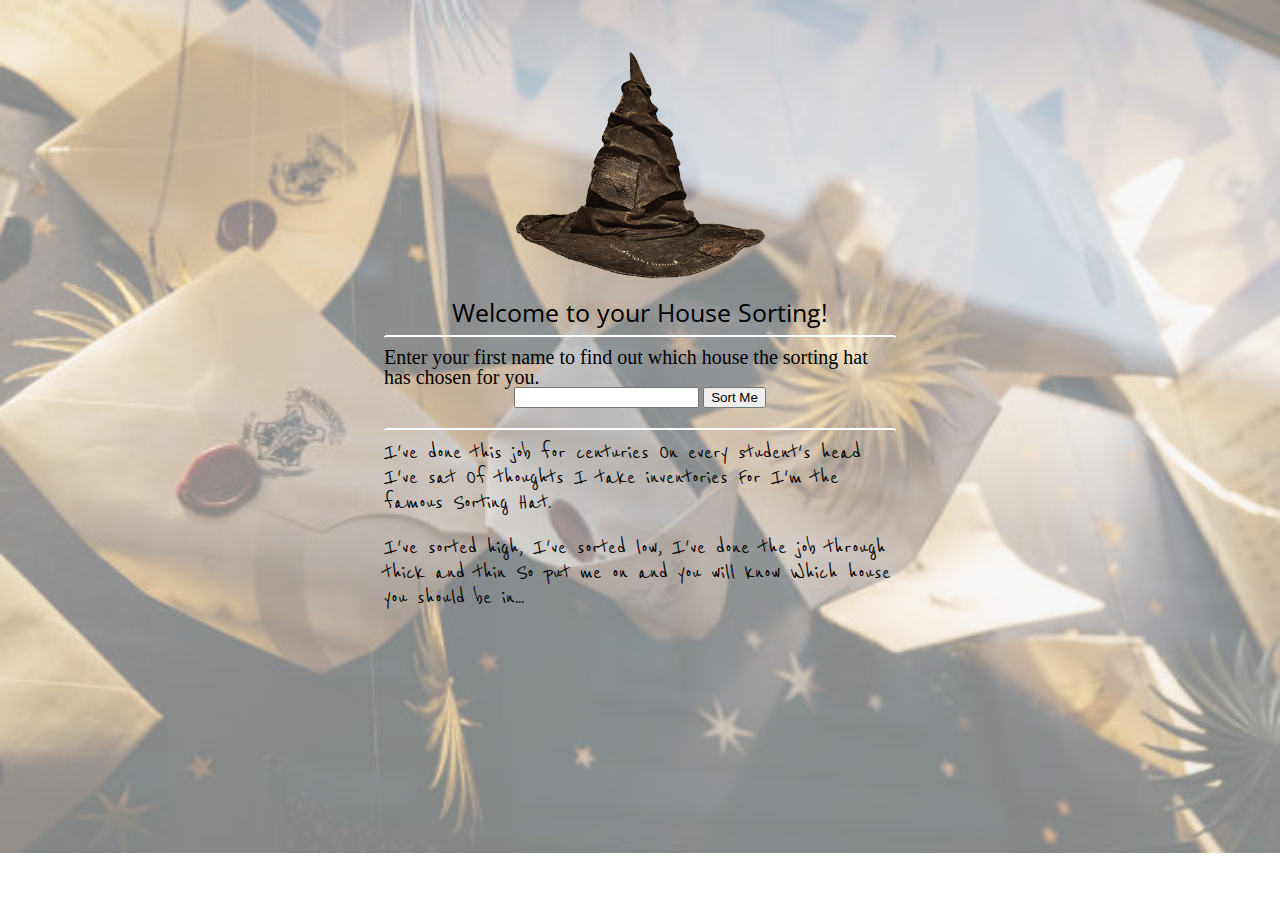
==== index.html @ 4f13e9ad "adds basic features" ====
<!DOCTYPE html>
<html lang="en">
  <head>
    <meta charset="UTF-8">
    <meta http-equiv="X-UA-Compatible" content="IE=edge">
    <meta name="viewport" content="width=device-width, initial-scale=1.0">
    <link rel="preconnect" href="https://fonts.googleapis.com">
    <link rel="preconnect" href="https://fonts.gstatic.com" crossorigin>
    <link href="https://fonts.googleapis.com/css2?family=Open+Sans&family=Reenie+Beanie&display=swap" rel="stylesheet">
    <link rel="stylesheet" href="./css/reset.css">
    <link rel="stylesheet" href="./css/style.css">
    <title>Document</title>
  </head>
  <body>
    <img id='background' src="img/hp_background.jpeg">
    <main>
      <section id="home">
        <img id="sorting-hat" src="./img/sorting_hat.png">
        <h2>Welcome to your House Sorting!</h2>
        <h3>Enter your first name to find out which house the sorting hat has chosen for you.</h3>
        <form>
          <input type="text" name="name">
          <button type="submit">Sort Me</button>
        </form>
        <article id="welcome">
          <p>I've done this job for centuries
            On every student's head I've sat
            Of thoughts I take inventories
            For I'm the famous Sorting Hat.
          </p>
          <p>
            I've sorted high, I've sorted low,
            I've done the job through thick and thin
            So put me on and you will know
            Which house you should be in...
          </p>
        </article>
      </section>
    </main>
    <script src="./js/student.js"></script>
    <script src="./js/app.js"></script>
  </body>
</html>
---- css/style.css ----
#background {
  position: absolute;
  z-index: -1;
  width: 100%;
  opacity: 50%;
}

main {
  display: flex;
  justify-content: center;
}

#home {
  width: 40%;
  display: flex;
  flex-direction: column;
  justify-content: center;
  align-items: center;
}

#home img {
  width: 50%;
  margin-top: 50px;
}

#home h2 {
  font-size: 25px;
  margin-top: 20px;
  font-family: 'Open Sans', sans-serif;
}

#home h3 {
  font-size: 20px;
  margin-top: 10px;
  font-family: 'Times New Roman', Times, serif;
  border-top: 2px solid white;
  border-radius: 3px;
  padding-top: 10px;
}


#home p {
  font-size: 25px;
  margin-top: 20px;
  font-family: 'Reenie Beanie', cursive;
}

#home p:nth-child(1) {
  border-top: 2px solid white;
  border-radius: 3px;
  padding-top: 10px;
}

#houses {
  display: flex;
  flex-wrap: wrap;
}

#house-article {
  width: 50%;
  display: flex;
  flex-direction: column;
  justify-content: center;
  align-items: center;
  margin-top: 25px;
}

#house-article img {
  margin-top: 20px;
  width: 20%;
}

#rc {
  margin-top: 20px;
  width: 25%;
}

#house-article h2 {
  font-size: 25px;
  margin-top: 15px;
  font-family: 'Open Sans', sans-serif;
}

#house-article ul {
  margin-top: 15px;
}

#house-article li {
  font-size: 20px;
  font-family: 'Reenie Beanie', cursive;
}
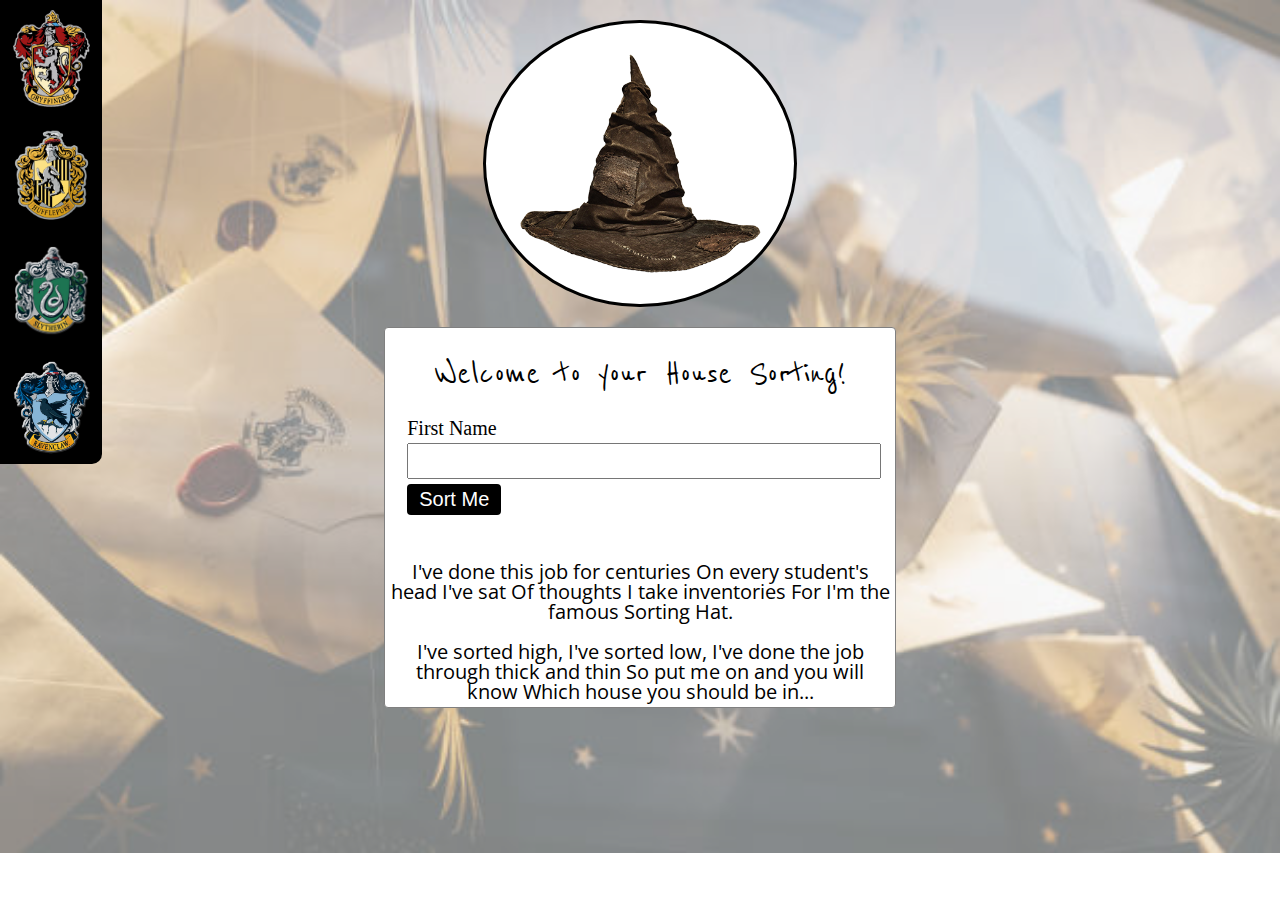
==== commit 8109075f: "instantiate students" ====
--- a/index.html
+++ b/index.html
@@ -13,27 +13,39 @@
   </head>
   <body>
     <img id='background' src="img/hp_background.jpeg">
+    <header>
+      <nav>
+        <img src="./img/gryffindor.png">
+        <img src="./img/hufflepuff.png">
+        <img src="./img/slytherin.png">
+        <img src="./img/ravenclaw.png">
+      </nav>
+    </header>
     <main>
       <section id="home">
-        <img id="sorting-hat" src="./img/sorting_hat.png">
-        <h2>Welcome to your House Sorting!</h2>
-        <h3>Enter your first name to find out which house the sorting hat has chosen for you.</h3>
-        <form>
-          <input type="text" name="name">
-          <button type="submit">Sort Me</button>
-        </form>
-        <article id="welcome">
-          <p>I've done this job for centuries
-            On every student's head I've sat
-            Of thoughts I take inventories
-            For I'm the famous Sorting Hat.
-          </p>
-          <p>
-            I've sorted high, I've sorted low,
-            I've done the job through thick and thin
-            So put me on and you will know
-            Which house you should be in...
-          </p>
+        <div id="picture-box">
+          <img id="sorting-hat" src="./img/sorting_hat.png">
+        </div>
+        <div id="card-content">
+          <h2>Welcome to your House Sorting!</h2>
+          <form>
+            <legend>First Name</legend>
+            <input type="text" name="name">
+            <button type="submit">Sort Me</button>
+          </form>
+          <article id="welcome">
+            <p>I've done this job for centuries
+              On every student's head I've sat
+              Of thoughts I take inventories
+              For I'm the famous Sorting Hat.
+            </p>
+            <p>
+              I've sorted high, I've sorted low,
+              I've done the job through thick and thin
+              So put me on and you will know
+              Which house you should be in...
+            </p>
+          </div>
         </article>
       </section>
     </main>
--- a/css/style.css
+++ b/css/style.css
@@ -6,11 +6,35 @@
   opacity: 50%;
 }
 
+header {
+  width: 8%;
+  position: absolute;
+  top: 0px;
+  left: 0px;
+}
+
+nav {
+  display: flex;
+  height: fit-content;
+  background-color: black;
+  flex-direction: column;
+  border-bottom-right-radius: 10px;
+  justify-content: space-evenly;
+  align-items: center;
+}
+
+nav img {
+  width: 75%;
+  margin-top: 10px;
+  margin-bottom: 10px;
+}
+
 main {
   display: flex;
   justify-content: center;
 }
 
+/* center column styling */
 #home {
   width: 40%;
   display: flex;
@@ -19,31 +43,67 @@
   align-items: center;
 }
 
-#home img {
-  width: 50%;
-  margin-top: 50px;
+#home #picture-box {
+  margin-top: 20px;
+  background-color: #fff;
+  border-radius: 50%;
+  width: 60%;
+  border: 3px solid black;
+}
+
+#home #picture-box img {
+  width: 80%;
+  padding: 20px;
+  display: block;
+  margin: 10px auto;
+}
+
+#home #card-content {
+  padding: 5px;
+  display: flex;
+  flex-direction: column;
+  align-items: center;
+  background-color: #fff;
+  border: 1px solid grey;
+  border-radius: 4px;
+  margin-top: 20px;
 }
 
 #home h2 {
-  font-size: 25px;
+  font-size: 40px;
+  margin-top: 20px;
+  margin-bottom: 20px;
+  font-family: 'Reenie Beanie', cursive;
+}
+
+#home legend {
+  font-size: 20px;
+  margin-left: 2.5%;
+  font-family: 'Times New Roman', Times, serif;
+  margin-bottom: 5px;
+}
+
+#home form {
+  width: 100%;
+  padding: 5px;
+  /* border: 1px solid grey; */
+  border-radius: 4px;
+  margin-bottom: 10px;
+  box-sizing: border-box;
+}
+
+#home input {
+  width: 95%;
+  margin-left: 2.5%;
+  height: 30px;
+  margin-bottom: 5px;
+}
+
+#home p {
+  font-size: 20px;
   margin-top: 20px;
   font-family: 'Open Sans', sans-serif;
-}
-
-#home h3 {
-  font-size: 20px;
-  margin-top: 10px;
-  font-family: 'Times New Roman', Times, serif;
-  border-top: 2px solid white;
-  border-radius: 3px;
-  padding-top: 10px;
-}
-
-
-#home p {
-  font-size: 25px;
-  margin-top: 20px;
-  font-family: 'Reenie Beanie', cursive;
+  text-align: center;
 }
 
 #home p:nth-child(1) {
@@ -52,43 +112,81 @@
   padding-top: 10px;
 }
 
+button {
+  border: none;
+  background: #000;
+  color: #fff;
+  padding: 4px 12px;
+  font-size: 20px;
+  transition: 350ms all;
+  margin-left: 2.5%;
+  border-radius: 4px;
+}
+
+button:hover {
+  background: goldenrod;
+}
+
+a:link, a:visited {
+  text-decoration: none;
+  color: black;
+  margin-top: 10px;
+  margin-bottom: 20px;
+}
+
+a:hover {
+  transform: scale(1.25);
+  transition: 2s;
+}
+
 #houses {
   display: flex;
+  justify-content: center;
+}
+
+#houses main {
+  display: flex;
   flex-wrap: wrap;
+  justify-content: space-around;
+  width: 65%;
 }
 
 #house-article {
-  width: 50%;
+  width: 40%;
   display: flex;
   flex-direction: column;
-  justify-content: center;
-  align-items: center;
   margin-top: 25px;
+  border: 2px solid grey;
+  border-radius: 4px;
+  background-color: #fff;
+  padding: 15px;
 }
 
 #house-article img {
-  margin-top: 20px;
-  width: 20%;
-}
-
-#rc {
-  margin-top: 20px;
   width: 25%;
+  display: block;
+  margin: 0 auto;
 }
 
 #house-article h2 {
-  font-size: 25px;
+  font-size: 40px;
   margin-top: 15px;
-  font-family: 'Open Sans', sans-serif;
+  font-family: 'Reenie Beanie', cursive;
+  text-align: center;
 }
 
 #house-article ul {
-  margin-top: 15px;
+  margin-top: 10px;
+  /* list-style: circle inside; */
+  display: flex;
+  flex-wrap: wrap;
+  justify-content: space-evenly;
 }
 
 #house-article li {
-  font-size: 20px;
-  font-family: 'Reenie Beanie', cursive;
+  font-size: 15px;
+  font-family: 'Open Sans', sans-serif;
+  margin-bottom: 5px;
 }
 
 
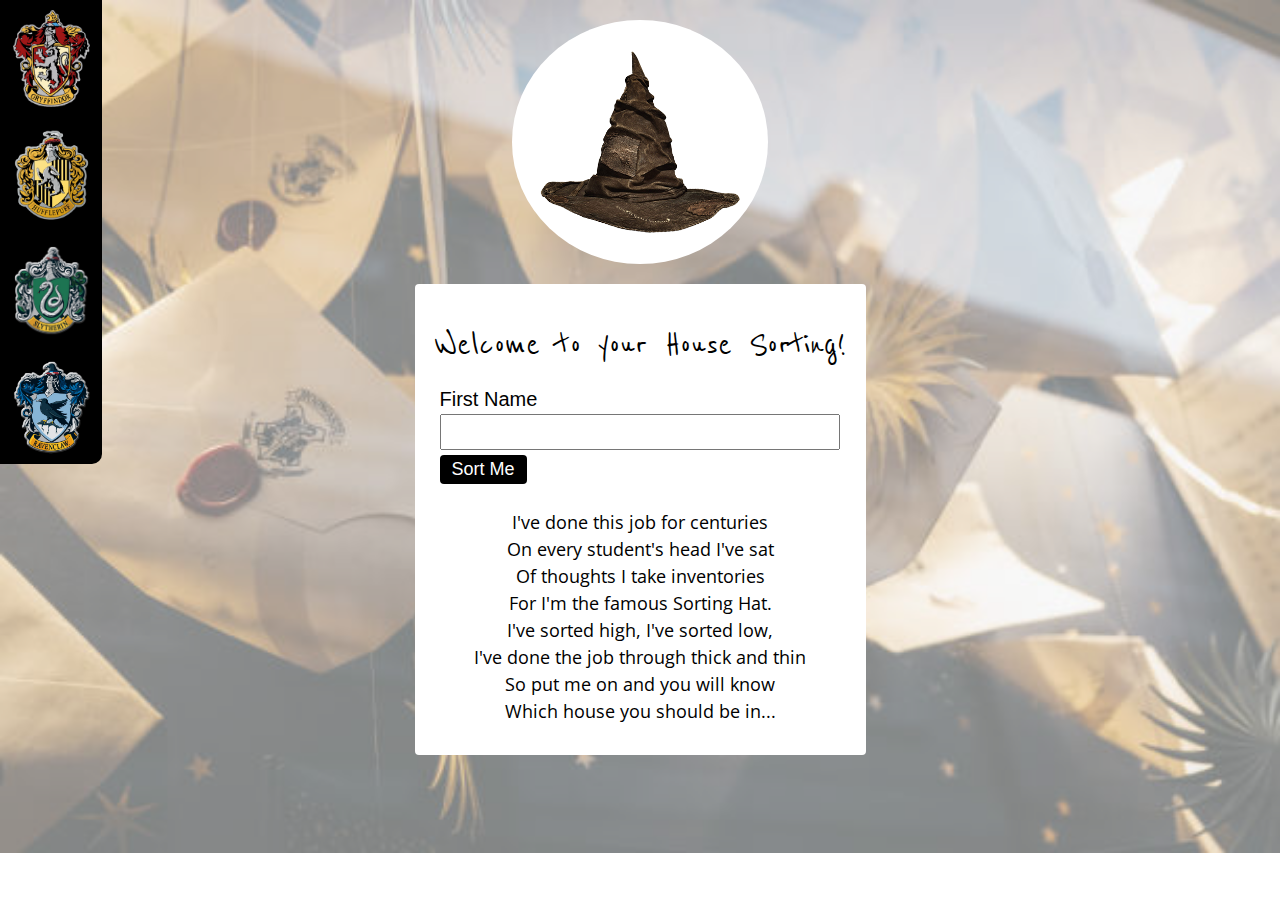
==== commit 3ad0127d: "adds css touch up" ====
--- a/index.html
+++ b/index.html
@@ -35,14 +35,19 @@
           </form>
           <article id="welcome">
             <p>I've done this job for centuries
+              <br>
               On every student's head I've sat
+              <br>
               Of thoughts I take inventories
+              <br>
               For I'm the famous Sorting Hat.
-            </p>
-            <p>
+              <br>
               I've sorted high, I've sorted low,
+              <br>
               I've done the job through thick and thin
+              <br>
               So put me on and you will know
+              <br>
               Which house you should be in...
             </p>
           </div>
--- a/css/style.css
+++ b/css/style.css
@@ -4,6 +4,10 @@
   z-index: -1;
   width: 100%;
   opacity: 50%;
+}
+
+p {
+  line-height: 1.5em;
 }
 
 header {
@@ -47,8 +51,8 @@
   margin-top: 20px;
   background-color: #fff;
   border-radius: 50%;
-  width: 60%;
-  border: 3px solid black;
+  width: 50%;
+  /* border: 3px solid black; */
 }
 
 #home #picture-box img {
@@ -59,12 +63,11 @@
 }
 
 #home #card-content {
-  padding: 5px;
+  padding: 20px;
   display: flex;
   flex-direction: column;
   align-items: center;
   background-color: #fff;
-  border: 1px solid grey;
   border-radius: 4px;
   margin-top: 20px;
 }
@@ -78,8 +81,8 @@
 
 #home legend {
   font-size: 20px;
-  margin-left: 2.5%;
-  font-family: 'Times New Roman', Times, serif;
+  /* margin-left: 2.5%; */
+  font-family: Arial, Helvetica, sans-serif;
   margin-bottom: 5px;
 }
 
@@ -88,28 +91,22 @@
   padding: 5px;
   /* border: 1px solid grey; */
   border-radius: 4px;
-  margin-bottom: 10px;
   box-sizing: border-box;
 }
 
 #home input {
-  width: 95%;
-  margin-left: 2.5%;
+  width: 98%;
+  /* margin-left: 2.5%; */
   height: 30px;
   margin-bottom: 5px;
 }
 
 #home p {
-  font-size: 20px;
+  font-size: 18px;
   margin-top: 20px;
   font-family: 'Open Sans', sans-serif;
   text-align: center;
-}
-
-#home p:nth-child(1) {
-  border-top: 2px solid white;
-  border-radius: 3px;
-  padding-top: 10px;
+  margin-bottom: 10px;
 }
 
 button {
@@ -117,9 +114,9 @@
   background: #000;
   color: #fff;
   padding: 4px 12px;
-  font-size: 20px;
+  font-size: 18px;
   transition: 350ms all;
-  margin-left: 2.5%;
+  /* margin-left: 2.5%; */
   border-radius: 4px;
 }
 
@@ -148,7 +145,7 @@
   display: flex;
   flex-wrap: wrap;
   justify-content: space-around;
-  width: 65%;
+  width: 80%;
 }
 
 #house-article {
@@ -156,7 +153,6 @@
   display: flex;
   flex-direction: column;
   margin-top: 25px;
-  border: 2px solid grey;
   border-radius: 4px;
   background-color: #fff;
   padding: 15px;
@@ -176,7 +172,7 @@
 }
 
 #house-article ul {
-  margin-top: 10px;
+  margin-top: 20px;
   /* list-style: circle inside; */
   display: flex;
   flex-wrap: wrap;
